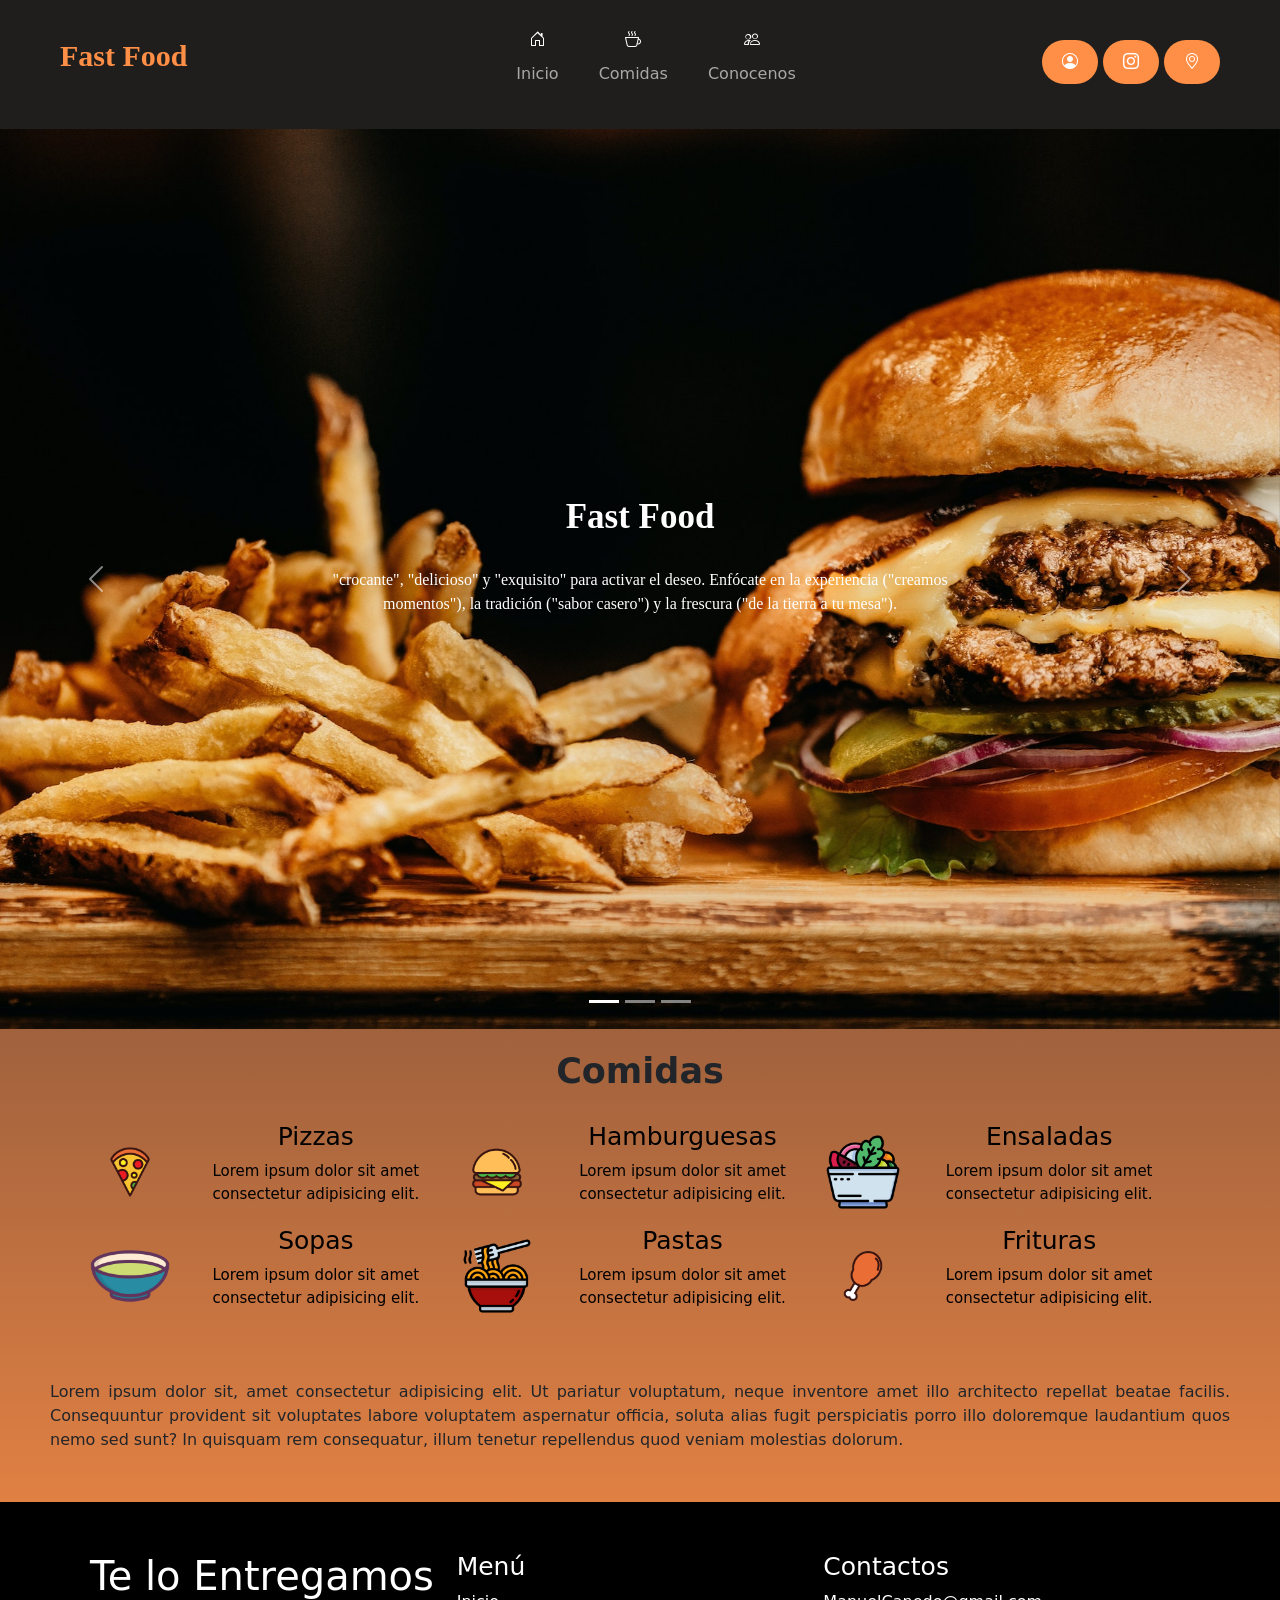
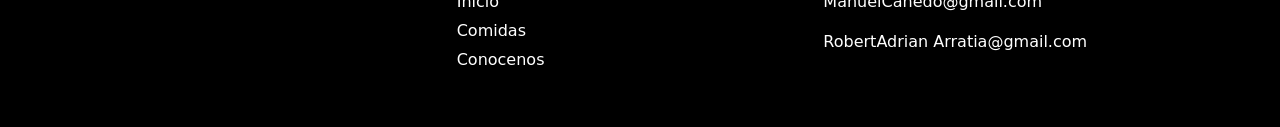
==== index.html @ b7305c05 "Initial commit" ====
<!DOCTYPE html>
<html lang="en">
<head>
    <meta charset="UTF-8">
    <meta http-equiv="X-UA-Compatible" content="IE=edge">
    <meta name="viewport" content="width=device-width, initial-scale=1.0">
    <title>Trabajo</title>
    <link href="https://cdn.jsdelivr.net/npm/bootstrap@5.2.2/dist/css/bootstrap.min.css" rel="stylesheet">
    <script src="https://cdn.jsdelivr.net/npm/bootstrap@5.2.2/dist/js/bootstrap.bundle.min.js"></script>
    <link rel="stylesheet" href="https://cdn.jsdelivr.net/npm/bootstrap-icons@1.10.2/font/bootstrap-icons.css">
    <link rel="stylesheet" href="css/style.css">
    
    <script src="js/app.js"></script>
</head>
<body>
    <section id="inicio">
        <header>
            <div class="textHeader">
                <div>
                    <h1 class="title">Fast Food</h1>
                </div>
                <nav id="nav">
                    <ul>
                        <li>
                            <a href="#inicio" onclick="seleccionar()">
                                <i class="bi bi-house-door"></i>
                                <span>Inicio</span>
                            </a>
                        </li>
                        <li>
                            <a href="#comidas" onclick="seleccionar()">
                                <i class="bi bi-cup-hot"></i>
                                <span>Comidas</span>
                            </a>
                        </li>
                        <li>
                            <a href="#Conocenos" onclick="seleccionar()">
                                <i class="bi bi-people"></i>
                                <span>Conocenos</span>
                            </a>
                        </li>
                    </ul>
                </nav>
                <div class="buttons">
                    <a href="pages/usuarios.html" onclick="seleccionar()"><i class="bi bi-person-circle"></i></a>
                    <a href="https://www.instagram.com/juankaa_rv/" onclick="seleccionar()"><i class="bi bi-instagram"></i></a> 
                    <a href="https://goo.gl/maps/5Zi7NFSxkAaWwWuD8" onclick="seleccionar()"><i class="bi bi-geo-alt"></i></a> 
                </div>
                <div class="nav-responsive" id="bar" onclick="mostrarOcultarMenu()">
                    <i class="bi bi-menu-down"></i>
                </div>
            </div>
        </header>
    <div id="demo" class="carousel slide" data-bs-ride="carousel">
        <div class="carousel-indicators">
          <button type="button" data-bs-target="#demo" data-bs-slide-to="0" class="active"></button>
          <button type="button" data-bs-target="#demo" data-bs-slide-to="1"></button>
          <button type="button" data-bs-target="#demo" data-bs-slide-to="2"></button>
        </div>
        
        <div class="carousel-inner">
          <div class="carousel-item active">
            <img src="images/Hamburguesa2.jpg" class="d-block images">
          </div>
          <div class="carousel-item">
            <img src="images/comida.jpg" class="d-block images"> 
          </div>
          <div class="carousel-item">
            <img src="images/pizza.jpg" class="d-block images">
          </div>
          <div class="text">
            <h2>Fast Food </h2>
            <p>"crocante", "delicioso" y "exquisito" para activar el deseo. Enfócate en la experiencia ("creamos momentos"), la tradición ("sabor casero") y la frescura ("de la tierra a tu mesa").</p>
            </div>
        </div>

        <button class="carousel-control-prev" type="button" data-bs-target="#demo" data-bs-slide="prev">
          <span class="carousel-control-prev-icon"></span>
        </button>
        <button class="carousel-control-next" type="button" data-bs-target="#demo" data-bs-slide="next">
          <span class="carousel-control-next-icon"></span>
        </button>
    </div>
    </section>



    <section id="comidas">
        <h2>Comidas</h2>
        <div class="row1">
            <a href="pages/pizzas.html">
                <button>
                    <div class="item">
                        <div>
                            <img src="images/iconPizza.png" class="icons" alt="">
                        </div>
                        <div class="info">
                            <h3>Pizzas</h3>
                            <p>Lorem ipsum dolor sit amet consectetur adipisicing elit.</p>
                        </div>
                    </div>
                </button>
            </a>
            <a href="pages/hamburguesas.html">
                <button>
                    <div class="item">
                        <div>
                            <img src="images/iconHamburguesa.png" class="icons" alt="">
                        </div>
                        <div class="info">
                            <h3>Hamburguesas</h3>
                            <p>Lorem ipsum dolor sit amet consectetur adipisicing elit.</p>
                        </div>
                    </div>
                </button>
            </a>
            <a href="pages/ensaladas.html">
                <button>
                    <div class="item">
                        <div>
                            <img src="images/iconEnsalada.png" class="icons" alt="">
                        </div>
                        <div class="info">
                            <h3>Ensaladas</h3>
                            <p>Lorem ipsum dolor sit amet consectetur adipisicing elit.</p>
                        </div>
                    </div>
                </button>
            </a>
        </div>

        <div class="row1">
            <a href="pages/sopas.html">
                <button>
                    <div class="item">
                        <div>
                            <img src="images/iconSopa.png" class="icons" alt="">
                        </div>
                        <div class="info">
                            <h3>Sopas</h3>
                            <p>Lorem ipsum dolor sit amet consectetur adipisicing elit.</p>
                        </div>
                    </div>
                </button>
            </a>
            <a href="pages/pastas.html">
                <button>
                    <div class="item">
                        <div>
                            <img src="images/iconPastas.png" class="icons" alt="">
                        </div>
                        <div class="info">
                            <h3>Pastas</h3>
                            <p>Lorem ipsum dolor sit amet consectetur adipisicing elit.</p>
                        </div>
                    </div>
                </button>
            </a>
            <a href="pages/frituras.html">
                <button>
                    <div class="item">
                        <div>
                            <img src="images/iconPollo.png" class="icons" alt="">
                        </div>
                        <div class="info">
                            <h3>Frituras</h3>
                            <p>Lorem ipsum dolor sit amet consectetur adipisicing elit.</p>
                        </div>
                    </div>
                </button>
            </a>
        </div>
    </section>
    <section id="Conocenos">
        <div class="data">
            Lorem ipsum dolor sit, amet consectetur adipisicing elit. Ut pariatur voluptatum, neque inventore amet illo architecto repellat beatae facilis. Consequuntur provident sit voluptates labore voluptatem aspernatur officia, soluta alias fugit perspiciatis porro illo doloremque laudantium quos nemo sed sunt? In quisquam rem consequatur, illum tenetur repellendus quod veniam molestias dolorum.
        </div>
    </section>

    <section id="footpage">
        <div class="content">
            <div class="col">
                <h1>Te lo Entregamos</h1>
            </div>
            <div class="col">
                <h3>Menú</h3>
                <a href="#inicio">Inicio</a>
                <a href="#comidas">Comidas</a>
                <a href="#data">Conocenos</a>
            </div>
            <div class="col">
                <h3>Contactos</h3>
                <p>ManuelCanedo@gmail.com</p>
                <p>RobertAdrian Arratia@gmail.com</p>
            </div>
        </div>
    </section>
      
</body>
</html>
---- css/style.css ----
*{
    margin: 0;
    padding: 0;
    
}
html{
    scroll-behavior: smooth;
}
body{
    background: linear-gradient(#141e30, #ff8f46);
}
#inicio{
    height: 100vh;
    display: flex;
    flex-direction: column;
    color: #ff8f46;
}
#inicio header{
    width: 100%;
    background-color:rgb(32, 30, 28);
}
.textHeader{
    max-width: 1200px;
    margin: auto;
    display: flex;
    justify-content: space-between;
    align-items: center;
    padding: 40px 20px;
    position: relative;
    /*margin-bottom: -10px;*/
    
}
nav{
    position: absolute;
    left: 50%;
    transform: translateX(-50%);
}
nav ul{
    display: flex;
    list-style: none;
}
.title{
    font-size: 30px;
    font-family: Georgia, 'Times New Roman', Times, serif;
    color: #ff8f46;
    margin-top: -10px;
    font-weight: bold;
    
}
#inicio header .textHeader nav ul li{
    text-align: center;
}
#inicio header .textHeader nav ul li i{
    display: block;
    color: #fff;
    margin-bottom: 10px;
}
#inicio header .textHeader nav ul li a{
    display: block;
    text-decoration: none;
    color:#a8a8a8;
    margin: 0px 20px;
    
}
#inicio header .textHeader nav ul li:hover i{
    color: #ff8f46;
}
#inicio header .textHeader .buttons a{
    display: inline-block;
    background-color: #ff8f46;
    text-decoration: none;
    color: #fff;
    padding: 10px 20px;
    border-radius: 30px;
}
#inicio header .textHeader .buttons > i{
    display: inline-block;
    color: #a8a8a8;
    margin-left: 10px;
}

.nav-responsive{
    display: none;
    font-size: 25px;
    color: #a8a8a8;
}




.text{
    position: absolute;
    top: 40%;
    left: 50%;
    transform: translate(-50%,-50%);
    text-align: center;
    color:#fff;
    font-family: 'Times New Roman', Times, serif;
}
.images{
    display: block;
    width: 100vw;
    height: 100vh;
    object-fit: cover;
}





h2{
    padding: 90px;
    text-align: center;
    font-weight: bold;
    font-size: 35px;
    margin-bottom: -60px;
    margin-top: 60px;
}
.row1{
    display: flex;
    width: 1100px;
    margin: auto;
}
.item{
    display: flex;
    align-items:center;
    font-size: 15px;
    margin: auto;
}
.item:hover{
    background-color:#ff8f46;
}
.icons
{
    width: 80px;
    margin-right: 5px;
}
button
{
    background: none;
    border: none;
}
h3
{
    font-size: 25px;
}






.data
{
    text-align: justify;
    padding: 50px;
}

#footpage{
    background-color: black;
    padding: 50px;
}
.content{
    width: 1100px;
    margin: auto;
    display: flex;
    justify-content: space-between;
    color: #fff;
}
a{
    text-decoration: none;
    color:#fff;
    display: block;
    margin-bottom: 5px;
}
a:hover{
    color:#ff8f46;
}






@media only screen and (max-width:1070px) {
    #inicio header .textHeader .buttons{
        display: none;
    }
    #inicio header .textHeader nav{
        position: static;
        transform: translateX(0);
    }
}

@media only screen and (max-width:1200px) {
    html, body {
        max-width: 100% !important;
        overflow-x: hidden !important;
    }
    #comidas .row1{
        display: block;
        width: auto;
        text-align: center;
    }
    #inicio header .textHeader nav{
        position: initial;
        display: none;
        transform: translate(0);
        width: 100%;
        height: 100%;
    }
    body{
        padding: 0%;
    }
    
    #Conocenos .data{
        display: block;
        width: auto;
    }
    .nav-responsive{
        display: block;
    }
    #inicio header .textHeader{
        padding: 20px;
    }
    #inicio header .textHeader nav.responsive{
        display: block;
        position:absolute;
        left: 0;
        right: 0;
        top: 70px;
        width: 100%;
        height: 100vh;
        background-color: #252A2E;
        z-index: 99;
    }
    ul{
        display: block !important;
    }
    li{
        border-bottom: 1px solid #fff;
        padding: 0 0;
    }

    #footpage .content{
        display: block;
        text-align: center;
    }
    #footpage .content h3{
        margin: 0px 0 0px 0;
    }
    #footpage .content {
        display: block;
    }
    #footpage .content{
        width: 90%;
    }
}
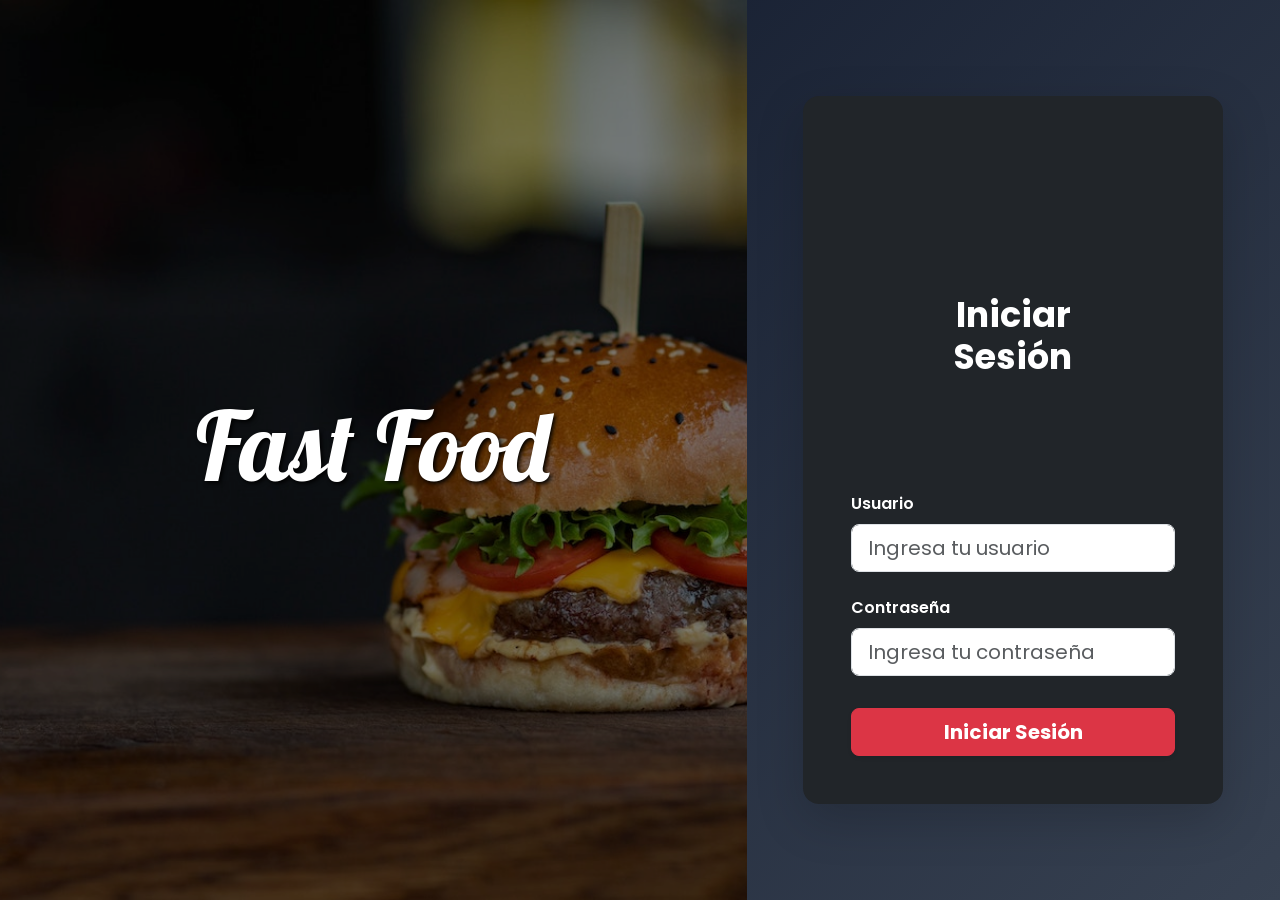
==== commit ae0f6dfa: "Cambios de Estilo y fondo" ====
--- a/index.html
+++ b/index.html
@@ -8,49 +8,57 @@
     <link href="https://cdn.jsdelivr.net/npm/bootstrap@5.2.2/dist/css/bootstrap.min.css" rel="stylesheet">
     <script src="https://cdn.jsdelivr.net/npm/bootstrap@5.2.2/dist/js/bootstrap.bundle.min.js"></script>
     <link rel="stylesheet" href="https://cdn.jsdelivr.net/npm/bootstrap-icons@1.10.2/font/bootstrap-icons.css">
+    <link href="https://fonts.googleapis.com/css2?family=Poppins:wght@300;400;600;700&display=swap" rel="stylesheet">
+    <link href="https://fonts.googleapis.com/css2?family=Lobster&display=swap" rel="stylesheet">
+    
+    <script>
+        // Proteger la ruta: Si no hay sesión iniciada, redirigir al login
+        if (sessionStorage.getItem('isLoggedIn') !== 'true') {
+            window.location.href = 'login.html';
+        }
+
+        function cerrarSesion() {
+            sessionStorage.removeItem('isLoggedIn');
+            sessionStorage.removeItem('role');
+            window.location.href = 'login.html';
+        }
+    </script>
     <link rel="stylesheet" href="css/style.css">
     
+    <style>
+        .transition-hover { transition: transform 0.3s ease, box-shadow 0.3s ease; }
+        .transition-hover:hover { transform: translateY(-5px); box-shadow: 0 .5rem 1rem rgba(0,0,0,.15)!important; }
+        .carousel-item img { height: 65vh; object-fit: cover; filter: brightness(0.6); }
+        .hover-white:hover { color: white !important; }
+        .bg-midnight { background-color: #0c1427 !important; }
+    </style>
     <script src="js/app.js"></script>
 </head>
 <body>
-    <section id="inicio">
-        <header>
-            <div class="textHeader">
-                <div>
-                    <h1 class="title">Fast Food</h1>
-                </div>
-                <nav id="nav">
-                    <ul>
-                        <li>
-                            <a href="#inicio" onclick="seleccionar()">
-                                <i class="bi bi-house-door"></i>
-                                <span>Inicio</span>
-                            </a>
-                        </li>
-                        <li>
-                            <a href="#comidas" onclick="seleccionar()">
-                                <i class="bi bi-cup-hot"></i>
-                                <span>Comidas</span>
-                            </a>
-                        </li>
-                        <li>
-                            <a href="#Conocenos" onclick="seleccionar()">
-                                <i class="bi bi-people"></i>
-                                <span>Conocenos</span>
-                            </a>
-                        </li>
-                    </ul>
-                </nav>
-                <div class="buttons">
-                    <a href="pages/usuarios.html" onclick="seleccionar()"><i class="bi bi-person-circle"></i></a>
-                    <a href="https://www.instagram.com/juankaa_rv/" onclick="seleccionar()"><i class="bi bi-instagram"></i></a> 
-                    <a href="https://goo.gl/maps/5Zi7NFSxkAaWwWuD8" onclick="seleccionar()"><i class="bi bi-geo-alt"></i></a> 
-                </div>
-                <div class="nav-responsive" id="bar" onclick="mostrarOcultarMenu()">
-                    <i class="bi bi-menu-down"></i>
-                </div>
-            </div>
-        </header>
+    <!-- Navbar -->
+    <nav class="navbar navbar-expand-lg navbar-light sticky-top navbar-custom-style">
+        <div class="container">
+            <a class="navbar-brand brand-logo" href="#">Fast Food</a>
+            <button class="navbar-toggler" type="button" data-bs-toggle="collapse" data-bs-target="#navbarNav">
+                <span class="navbar-toggler-icon"></span>
+            </button>
+            <div class="collapse navbar-collapse" id="navbarNav">
+                <ul class="navbar-nav ms-auto fs-5 align-items-center">
+                    <li class="nav-item">
+                        <a class="nav-link" href="#inicio"><i class="bi bi-house-door"></i> Inicio</a>
+                    </li>
+                    <li class="nav-item">
+                        <a class="nav-link" href="#comidas"><i class="bi bi-cup-hot"></i> Comidas</a>
+                    </li>
+                    <li class="nav-item ms-lg-3 mt-3 mt-lg-0">
+                        <a class="btn btn-outline-primary rounded-pill px-4" href="#" onclick="cerrarSesion()"><i class="bi bi-box-arrow-right"></i> Cerrar Sesión</a>
+                    </li>
+                </ul>
+            </div>
+        </div>
+    </nav>
+
+    <section id="inicio" class="position-relative">
     <div id="demo" class="carousel slide" data-bs-ride="carousel">
         <div class="carousel-indicators">
           <button type="button" data-bs-target="#demo" data-bs-slide-to="0" class="active"></button>
@@ -60,18 +68,18 @@
         
         <div class="carousel-inner">
           <div class="carousel-item active">
-            <img src="images/Hamburguesa2.jpg" class="d-block images">
+            <img src="images/Hamburguesa2.jpg" class="d-block w-100 images">
           </div>
           <div class="carousel-item">
-            <img src="images/comida.jpg" class="d-block images"> 
+            <img src="images/comida.jpg" class="d-block w-100 images"> 
           </div>
           <div class="carousel-item">
-            <img src="images/pizza.jpg" class="d-block images">
+            <img src="images/pizza.jpg" class="d-block w-100 images">
           </div>
-          <div class="text">
-            <h2>Fast Food </h2>
-            <p>"crocante", "delicioso" y "exquisito" para activar el deseo. Enfócate en la experiencia ("creamos momentos"), la tradición ("sabor casero") y la frescura ("de la tierra a tu mesa").</p>
-            </div>
+        </div>
+        <div class="position-absolute top-50 start-50 translate-middle text-center w-75 text-white" style="z-index: 10; background: rgba(0, 0, 0, 0.6); padding: 2.5rem; border-radius: 20px;">
+            <h2 class="hero-title mb-4">Fast Food</h2>
+            <p class="fs-5 mb-0">"Crocante", "delicioso" y "exquisito" para activar el deseo. Enfócate en la experiencia ("creamos momentos"), la tradición ("sabor casero") y la frescura ("de la tierra a tu mesa").</p>
         </div>
 
         <button class="carousel-control-prev" type="button" data-bs-target="#demo" data-bs-slide="prev">
@@ -88,95 +96,77 @@
     <section id="comidas">
         <h2>Comidas</h2>
         <div class="row1">
-            <a href="pages/pizzas.html">
-                <button>
-                    <div class="item">
-                        <div>
-                            <img src="images/iconPizza.png" class="icons" alt="">
-                        </div>
-                        <div class="info">
-                            <h3>Pizzas</h3>
-                            <p>Lorem ipsum dolor sit amet consectetur adipisicing elit.</p>
-                        </div>
-                    </div>
-                </button>
-            </a>
-            <a href="pages/hamburguesas.html">
-                <button>
-                    <div class="item">
-                        <div>
-                            <img src="images/iconHamburguesa.png" class="icons" alt="">
-                        </div>
-                        <div class="info">
-                            <h3>Hamburguesas</h3>
-                            <p>Lorem ipsum dolor sit amet consectetur adipisicing elit.</p>
-                        </div>
-                    </div>
-                </button>
-            </a>
-            <a href="pages/ensaladas.html">
-                <button>
-                    <div class="item">
-                        <div>
-                            <img src="images/iconEnsalada.png" class="icons" alt="">
-                        </div>
-                        <div class="info">
-                            <h3>Ensaladas</h3>
-                            <p>Lorem ipsum dolor sit amet consectetur adipisicing elit.</p>
-                        </div>
-                    </div>
-                </button>
+            <a href="pages/pizzas.html" class="item-link">
+                <div class="item">
+                    <div>
+                        <img src="images/iconPizza.png" class="icons" alt="">
+                    </div>
+                    <div class="info">
+                        <h3>Pizzas</h3>
+                        <p>Aquí encontrarás diferentes pizzas de sabores y tamaños para compartir.</p>
+                    </div>
+                </div>
+            </a>
+            <a href="pages/hamburguesas.html" class="item-link">
+                <div class="item">
+                    <div>
+                        <img src="images/iconHamburguesa.png" class="icons" alt="">
+                    </div>
+                    <div class="info">
+                        <h3>Hamburguesas</h3>
+                        <p>Disfruta de nuestras jugosas hamburguesas con la mejor carne e ingredientes frescos.</p>
+                    </div>
+                </div>
+            </a>
+            <a href="pages/ensaladas.html" class="item-link">
+                <div class="item">
+                    <div>
+                        <img src="images/iconEnsalada.png" class="icons" alt="">
+                    </div>
+                    <div class="info">
+                        <h3>Ensaladas</h3>
+                        <p>Opciones frescas y saludables con una gran variedad de vegetales y deliciosos aderezos.</p>
+                    </div>
+                </div>
             </a>
         </div>
 
         <div class="row1">
-            <a href="pages/sopas.html">
-                <button>
-                    <div class="item">
-                        <div>
-                            <img src="images/iconSopa.png" class="icons" alt="">
-                        </div>
-                        <div class="info">
-                            <h3>Sopas</h3>
-                            <p>Lorem ipsum dolor sit amet consectetur adipisicing elit.</p>
-                        </div>
-                    </div>
-                </button>
-            </a>
-            <a href="pages/pastas.html">
-                <button>
-                    <div class="item">
-                        <div>
-                            <img src="images/iconPastas.png" class="icons" alt="">
-                        </div>
-                        <div class="info">
-                            <h3>Pastas</h3>
-                            <p>Lorem ipsum dolor sit amet consectetur adipisicing elit.</p>
-                        </div>
-                    </div>
-                </button>
-            </a>
-            <a href="pages/frituras.html">
-                <button>
-                    <div class="item">
-                        <div>
-                            <img src="images/iconPollo.png" class="icons" alt="">
-                        </div>
-                        <div class="info">
-                            <h3>Frituras</h3>
-                            <p>Lorem ipsum dolor sit amet consectetur adipisicing elit.</p>
-                        </div>
-                    </div>
-                </button>
+            <a href="pages/sopas.html" class="item-link">
+                <div class="item">
+                    <div>
+                        <img src="images/iconSopa.png" class="icons" alt="">
+                    </div>
+                    <div class="info">
+                        <h3>Sopas</h3>
+                        <p>Reconfortantes sopas caseras preparadas con el mejor sabor tradicional para cada gusto.</p>
+                    </div>
+                </div>
+            </a>
+            <a href="pages/pastas.html" class="item-link">
+                <div class="item">
+                    <div>
+                        <img src="images/iconPastas.png" class="icons" alt="">
+                    </div>
+                    <div class="info">
+                        <h3>Pastas</h3>
+                        <p>Exquisitas recetas de pastas italianas servidas con una selección de nuestras mejores salsas.</p>
+                    </div>
+                </div>
+            </a>
+            <a href="pages/frituras.html" class="item-link">
+                <div class="item">
+                    <div>
+                        <img src="images/iconPollo.png" class="icons" alt="">
+                    </div>
+                    <div class="info">
+                        <h3>Frituras</h3>
+                        <p>Crujientes y deliciosos acompañamientos fritos, ideales para picar y disfrutar con amigos.</p>
+                    </div>
+                </div>
             </a>
         </div>
     </section>
-    <section id="Conocenos">
-        <div class="data">
-            Lorem ipsum dolor sit, amet consectetur adipisicing elit. Ut pariatur voluptatum, neque inventore amet illo architecto repellat beatae facilis. Consequuntur provident sit voluptates labore voluptatem aspernatur officia, soluta alias fugit perspiciatis porro illo doloremque laudantium quos nemo sed sunt? In quisquam rem consequatur, illum tenetur repellendus quod veniam molestias dolorum.
-        </div>
-    </section>
-
     <section id="footpage">
         <div class="content">
             <div class="col">
@@ -186,7 +176,6 @@
                 <h3>Menú</h3>
                 <a href="#inicio">Inicio</a>
                 <a href="#comidas">Comidas</a>
-                <a href="#data">Conocenos</a>
             </div>
             <div class="col">
                 <h3>Contactos</h3>
@@ -196,5 +185,49 @@
         </div>
     </section>
       
+    <!-- Modal de Selección de Rol -->
+    <div class="modal fade" id="roleModal" tabindex="-1" aria-labelledby="roleModalLabel" aria-hidden="true">
+        <div class="modal-dialog">
+            <div class="modal-content">
+                <div class="modal-header">
+                    <h5 class="modal-title" id="roleModalLabel">Seleccionar Rol</h5>
+                    <button type="button" class="btn-close" data-bs-dismiss="modal" aria-label="Close"></button>
+                </div>
+                <div class="modal-body text-center">
+                    <button type="button" class="btn btn-primary me-3" onclick="selectRole('usuario')">Usuario</button>
+                    <button type="button" class="btn btn-secondary" onclick="selectRole('admin')">Administrador</button>
+                </div>
+            </div>
+        </div>
+    </div>
+
+    <!-- Modal de Login -->
+    <div class="modal fade" id="loginModal" tabindex="-1" aria-labelledby="loginModalLabel" aria-hidden="true">
+        <div class="modal-dialog">
+            <div class="modal-content">
+                <div class="modal-header">
+                    <h5 class="modal-title" id="loginModalLabel">Iniciar Sesión</h5>
+                    <button type="button" class="btn-close" data-bs-dismiss="modal" aria-label="Close"></button>
+                </div>
+                <div class="modal-body">
+                    <form id="loginForm">
+                        <div class="mb-3">
+                            <label for="loginNombre" class="form-label">Nombre</label>
+                            <input type="text" class="form-control" id="loginNombre" required>
+                        </div>
+                        <div class="mb-3">
+                            <label for="loginPassword" class="form-label">Contraseña</label>
+                            <input type="password" class="form-control" id="loginPassword" required>
+                        </div>
+                    </form>
+                </div>
+                <div class="modal-footer">
+                    <button type="button" class="btn btn-secondary" data-bs-dismiss="modal">Cancelar</button>
+                    <button type="button" class="btn btn-primary" id="loginBtn">Iniciar Sesión</button>
+                </div>
+            </div>
+        </div>
+    </div>
+
 </body>
 </html>
--- a/css/style.css
+++ b/css/style.css
@@ -1,23 +1,26 @@
+@import url('https://fonts.googleapis.com/css2?family=Poppins:wght@300;400;600;700&display=swap');
+
 *{
     margin: 0;
     padding: 0;
-    
+    font-family: 'Poppins', sans-serif;
 }
 html{
     scroll-behavior: smooth;
 }
 body{
-    background: linear-gradient(#141e30, #ff8f46);
+    background: linear-gradient(135deg, #0c1427, #374151);
+    color: #ffffff;
 }
 #inicio{
-    height: 100vh;
+    height: auto; /* Ajustado para eliminar el espacio extra */
     display: flex;
     flex-direction: column;
-    color: #ff8f46;
+    color: #ffffff;
 }
 #inicio header{
     width: 100%;
-    background-color:rgb(32, 30, 28);
+    background-color: #0c1427;
 }
 .textHeader{
     max-width: 1200px;
@@ -41,8 +44,7 @@
 }
 .title{
     font-size: 30px;
-    font-family: Georgia, 'Times New Roman', Times, serif;
-    color: #ff8f46;
+    color: #ffffff;
     margin-top: -10px;
     font-weight: bold;
     
@@ -58,16 +60,16 @@
 #inicio header .textHeader nav ul li a{
     display: block;
     text-decoration: none;
-    color:#a8a8a8;
+    color:#cbd5e1;
     margin: 0px 20px;
     
 }
 #inicio header .textHeader nav ul li:hover i{
-    color: #ff8f46;
+    color: #ffffff;
 }
 #inicio header .textHeader .buttons a{
     display: inline-block;
-    background-color: #ff8f46;
+    background-color: #4b5563;
     text-decoration: none;
     color: #fff;
     padding: 10px 20px;
@@ -95,7 +97,6 @@
     transform: translate(-50%,-50%);
     text-align: center;
     color:#fff;
-    font-family: 'Times New Roman', Times, serif;
 }
 .images{
     display: block;
@@ -126,9 +127,34 @@
     align-items:center;
     font-size: 15px;
     margin: auto;
+    color: #ffffff;
+}
+.item-link {
+    text-decoration: none;
+}
+
+#comidas .info {
+    background-color: #dc3545; /* Color rojo para el fondo */
+    padding: 1rem 1.5rem;
+    border-radius: 15px;
+    margin-left: 1rem;
+    flex-grow: 1;
+    color: white;
+    text-align: left;
+}
+
+#comidas .info h3 {
+    font-size: 22px;
+    margin-bottom: 0.5rem;
+}
+
+#comidas .info p {
+    font-size: 14px;
+    margin-bottom: 0;
+    opacity: 0.9;
 }
 .item:hover{
-    background-color:#ff8f46;
+    background-color: #374151;
 }
 .icons
 {
@@ -139,6 +165,7 @@
 {
     background: none;
     border: none;
+    color: #ffffff;
 }
 h3
 {
@@ -157,7 +184,7 @@
 }
 
 #footpage{
-    background-color: black;
+    background-color: #0c1427;
     padding: 50px;
 }
 .content{
@@ -174,7 +201,89 @@
     margin-bottom: 5px;
 }
 a:hover{
-    color:#ff8f46;
+    color: #9ca3af;
+}
+
+/* ===== DISEÑO MODERNO PARA PÁGINAS DE MENÚS ===== */
+.menu, .store {
+    background-color: #e5e7eb !important; /* Fondo gris claro solicitado */
+    padding: 60px 0;
+    min-height: 100vh;
+}
+.menu .page_title h1, .store h1 {
+    color: #1e3a8a !important; /* Título principal en Azul elegante */
+    font-weight: 800;
+    font-size: 3rem;
+    text-transform: uppercase;
+    margin-bottom: 2rem;
+    text-shadow: 1px 1px 2px rgba(0,0,0,0.1);
+}
+.single_menu {
+    background-color: #ffffff; /* Fondo blanco tipo tarjeta */
+    border-radius: 15px;
+    padding: 20px;
+    margin-bottom: 30px;
+    box-shadow: 0 10px 15px -3px rgba(0, 0, 0, 0.1);
+    display: flex;
+    flex-direction: column;
+    transition: transform 0.3s ease, box-shadow 0.3s ease;
+    position: relative;
+}
+.single_menu:hover {
+    transform: translateY(-8px);
+    box-shadow: 0 20px 25px -5px rgba(0, 0, 0, 0.15);
+}
+.single_menu img {
+    width: 100%;
+    height: 200px;
+    object-fit: cover;
+    border-radius: 10px;
+    margin-bottom: 15px;
+}
+.menu_content {
+    display: flex;
+    flex-direction: column;
+    flex-grow: 1;
+}
+.menu_content h4, .item-title {
+    color: #000000 !important; /* Títulos de productos en Negro */
+    font-weight: 700;
+    font-size: 1.4rem;
+    display: flex;
+    justify-content: space-between;
+    align-items: center;
+    border-bottom: 2px solid #f3f4f6;
+    padding-bottom: 10px;
+    margin-bottom: 15px;
+    width: 100%;
+}
+.menu_content h4 span, .item-price {
+    color: #b45309 !important;
+    background: #fef3c7;
+    padding: 5px 12px;
+    border-radius: 20px;
+    font-size: 1.1rem;
+}
+.menu_content p {
+    color: #000000 !important; /* Texto de descripción en Negro */
+    line-height: 1.5;
+    margin-bottom: 20px;
+}
+.comprarBtn {
+    background-color: #1d4ed8 !important;
+    color: white !important;
+    border: none !important;
+    border-radius: 25px !important;
+    padding: 12px 20px !important;
+    font-weight: 600 !important;
+    width: 100%;
+    margin-top: auto;
+    transition: 0.3s ease !important;
+    cursor: pointer;
+    z-index: 10;
+}
+.comprarBtn:hover {
+    background-color: #1e3a8a !important;
 }
 
 
@@ -256,3 +365,99 @@
         width: 90%;
     }
 }
+
+.brand-logo {
+    font-family: 'Lobster', cursive;
+    font-size: 3.2rem !important; /* Aumentado el tamaño */
+    color: white !important;
+    /* Sombra 3D más pronunciada y con transición */
+    text-shadow: 
+        2px 2px 0px #0d6efd,  /* Sombra azul */
+        4px 4px 0px #dc3545;  /* Sombra roja */
+    padding-bottom: 10px; /* Espacio para que la sombra no se corte */
+    transition: all 0.3s ease;
+}
+
+.brand-logo:hover {
+    transform: scale(1.05);
+    text-shadow: 
+        3px 3px 2px #0d6efd,
+        6px 6px 2px #dc3545;
+}
+
+/* ===== NAVBAR CUSTOM STYLE ===== */
+.navbar-custom-style {
+    margin: 1rem 2rem 1rem 1rem !important; /* Movido a la izquierda */
+    border-radius: 50px !important;
+    background-color: white !important;
+    padding-top: 0.2rem !important; /* Más pequeño */
+    padding-bottom: 0.2rem !important; /* Más pequeño */
+    box-shadow: 0 8px 20px rgba(0,0,0,0.15) !important;
+}
+
+/* Customizing the brand logo for the new navbar */
+.navbar-custom-style .brand-logo {
+    color: #0d6efd !important; /* Bootstrap's primary blue */
+    text-shadow: none !important; /* Remove shadow on light background */
+    font-size: 2.5rem !important; /* Tamaño reducido para la navbar */
+}
+.navbar-custom-style .brand-logo:hover {
+    text-shadow: none !important; /* Ensure no shadow on hover either */
+}
+
+/* Customizing nav links */
+.navbar-custom-style .nav-link {
+    color: #0d6efd !important;
+    font-weight: 500;
+    font-size: 1rem; /* Tamaño de fuente reducido */
+}
+
+/* Customizing the hamburger icon */
+.navbar-custom-style .navbar-toggler-icon {
+    background-image: url("data:image/svg+xml,%3csvg xmlns='http://www.w3.org/2000/svg' viewBox='0 0 30 30'%3e%3cpath stroke='rgba(13, 110, 253, 0.8)' stroke-linecap='round' stroke-miterlimit='10' stroke-width='2' d='M4 7h22M4 15h22M4 23h22'/%3e%3c/svg%3e") !important;
+}
+
+.hero-title {
+    font-family: 'Lobster', cursive;
+    font-size: 8rem !important; /* Tamaño aumentado considerablemente */
+    color: white !important;
+    line-height: 1.2;
+    animation: hero-glow-animation 6s ease-in-out infinite; /* Aplicamos la animación */
+}
+
+@keyframes hero-glow-animation {
+  0%, 100% {
+    /* Iluminación Roja */
+    text-shadow: 0 0 10px #fff, 0 0 20px #fff, 0 0 30px #dc3545, 0 0 40px #dc3545, 0 0 50px #dc3545, 0 0 60px #dc3545;
+  }
+  33% {
+    /* Iluminación Azul */
+    text-shadow: 0 0 10px #fff, 0 0 20px #fff, 0 0 30px #0d6efd, 0 0 40px #0d6efd, 0 0 50px #0d6efd, 0 0 60px #0d6efd;
+  }
+  66% {
+    /* Iluminación Blanca */
+    text-shadow: 0 0 10px #fff, 0 0 20px #fff, 0 0 30px #fff, 0 0 40px #fff, 0 0 50px #fff, 0 0 60px #fff;
+  }
+}
+
+/* ===== DARK MODAL STYLE ===== */
+.modal-content.bg-dark .form-control {
+    background-color: #495057;
+    color: white;
+    border-color: #6c757d;
+}
+.modal-content.bg-dark .form-control:focus {
+    background-color: #495057;
+    color: white;
+    border-color: #86b7fe;
+    box-shadow: 0 0 0 0.25rem rgba(13, 110, 253, 0.25);
+}
+.modal-content.bg-dark .form-control::placeholder {
+    color: #adb5bd;
+}
+.modal-content.bg-dark #totalPagar {
+    background-color: #212529; /* Darker background */
+    border-color: #198754; /* Success green border */
+    color: #198754; /* Success green text */
+    text-align: center;
+}
